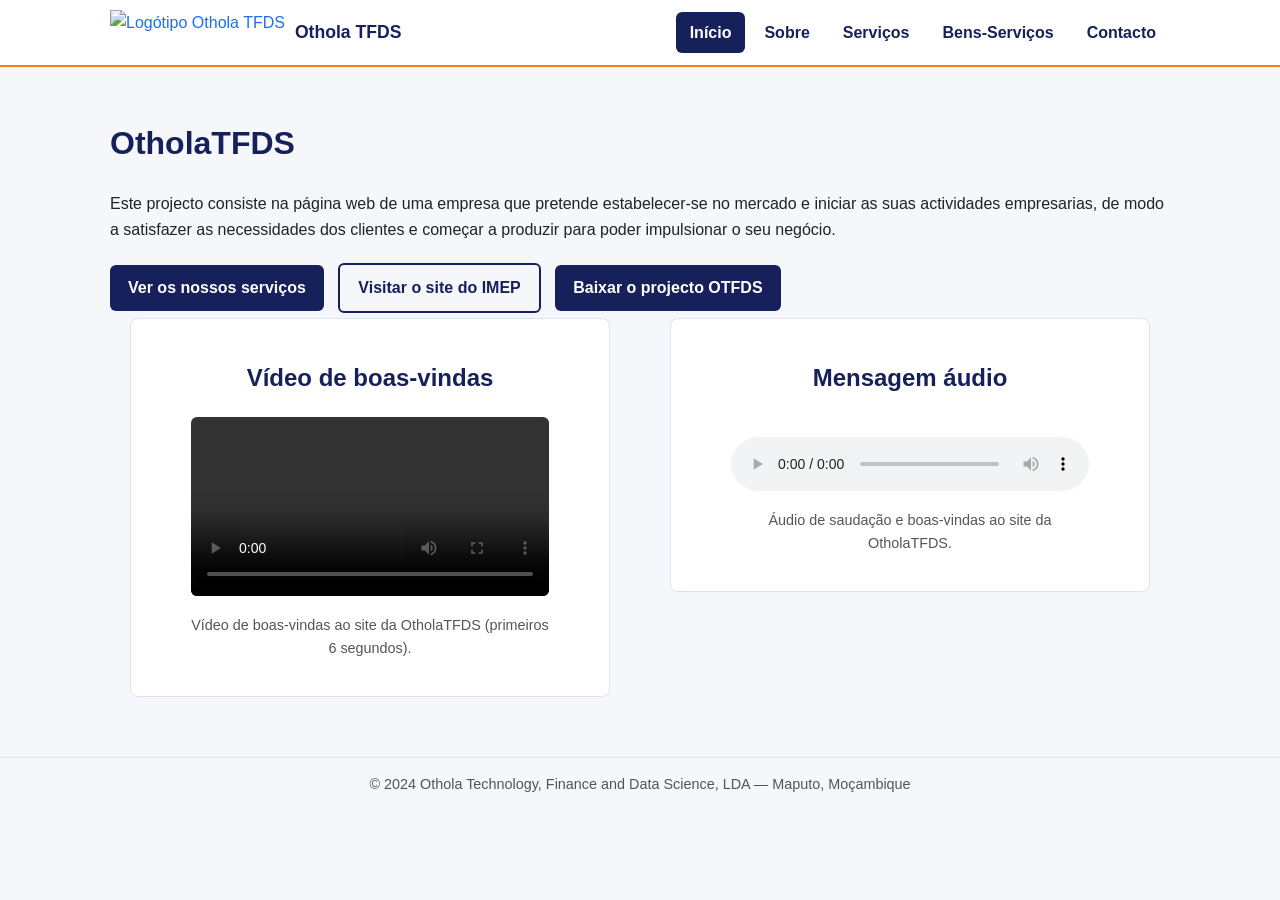
==== index.html @ 358e9189 "Add files via upload" ====
<!DOCTYPE html>
<html lang="pt-pt">
<head>
    <meta charset="UTF-8">
    <meta name="viewport" content="width=device-width, initial-scale=1.0">
    <title>OtholaTFDS</title>
    <link rel="stylesheet" href="style.css">
</head>
<body>
    <header>
        <nav>
            <a class="logo" href="index.html" title="Othola TFDS — página inicial">
                <img src="assets/logotipo.jpg" alt="Logótipo Othola TFDS">
                <span>Othola TFDS</span>
            </a>
            <ul>
                <li><a href="index.html" class="btnmenu" title="Ir para a página inicial">Início</a></li>
                <li><a href="sobre.html" title="Saber mais sobre a Othola TFDS">Sobre</a></li>
                <li><a href="servicos.html" title="Conhecer os nossos serviços">Serviços</a></li>
                <li><a href="benservicos.html" title="Ver a lista de bens e serviços fornecidos">Bens-Serviços</a></li>
                <li><a href="contactos.html" title="Entrar em contacto connosco">Contacto</a></li>
            </ul>
        </nav>
    </header>

    <main>
        <h1>OtholaTFDS</h1>
        <p>Este projecto consiste na página web de uma empresa que pretende
            estabelecer-se no mercado e iniciar as suas actividades empresarias,
            de modo a satisfazer as necessidades dos clientes e começar a produzir
            para poder impulsionar o seu negócio.</p>

        <a class="botao botao-cheio" href="servicos.html">Ver os nossos serviços</a>
        <a class="botao botao-contorno" href="https://www.apolitecnica.ac.mz/imep/" target="_blank" rel="noopener noreferrer">Visitar o site do IMEP</a>
        <a class="botao botao-cheio" href="Sobre OTFDS.docx" download="OTFDS.docx">Baixar o projecto OTFDS</a>

        <div class="media-grelha">
            <div class="caixa">
                <h2>Vídeo de boas-vindas</h2>
                <figure>
                <video id="video-boas-vindas" controls>
                    <source src="assets/welcome.mp4#t=0,6" type="video/mp4">
                    O seu navegador não suporta a reprodução deste vídeo.
                </video>
                <figcaption>Vídeo de boas-vindas ao site da OtholaTFDS (primeiros 6 segundos).</figcaption>
                </figure>
            </div>

            <div class="caixa">
                <h2>Mensagem áudio</h2>
                <figure>
                <audio controls>
                    <source src="assets/Otfds.m4a" type="audio/mp4">
                    O seu navegador não suporta a reprodução deste áudio.
                </audio>
                <figcaption>Áudio de saudação e boas-vindas ao site da OtholaTFDS.</figcaption>
                </figure>
            </div>
        </div>
    </main>

    <script>
        // Limita a reprodução do vídeo de boas-vindas aos primeiros 6 segundos
        const videoBoasVindas = document.getElementById('video-boas-vindas');
        if (videoBoasVindas) {
            videoBoasVindas.addEventListener('timeupdate', () => {
                if (videoBoasVindas.currentTime >= 6) {
                    videoBoasVindas.pause();
                    videoBoasVindas.currentTime = 6;
                }
            });
        }
    </script>

    <footer>
        © 2024 Othola Technology, Finance and Data Science, LDA — Maputo, Moçambique
    </footer>
</body>
</html>
---- style.css ----
:root {
  --azul-escuro: #16215C;
  --azul: #1F6FEB;
  --laranja: #E8871E;
  --cinza-claro: #F5F7FB;
  --cinza-linha: #DDE2EE;
  --texto: #222222;
  --branco: #FFFFFF;
}

* {
  box-sizing: border-box;
}

body {
  margin: 0;
  font-family: Arial, Helvetica, sans-serif;
  color: var(--texto);
  background-color: var(--cinza-claro);
  line-height: 1.6;
}

img {
  max-width: 100%;
}

h1, h2, h3 {
  color: var(--azul-escuro);
}

a {
  color: var(--azul);
}


header {
  position: sticky;
  top: 0;
  z-index: 1000;
  background-color: var(--branco);
  border-bottom: 2px solid var(--laranja);
}

nav {
  display: flex;
  align-items: center;
  justify-content: space-between;
  flex-wrap: wrap;
  max-width: 1100px;
  margin: 0 auto;
  padding: 10px 20px;
}

.logo {
  display: flex;
  align-items: center;
  gap: 10px;
  text-decoration: none;
}

.logo img {
  height: 45px;
}

.logo span {
  font-weight: bold;
  color: var(--azul-escuro);
  font-size: 1.1rem;
}

nav ul {
  list-style: none;
  display: flex;
  flex-direction: row;
  gap: 5px;
  margin: 0;
  padding: 0;
}

nav ul li a {
  display: block;
  padding: 8px 14px;
  text-decoration: none;
  color: var(--azul-escuro);
  font-weight: bold;
  border-radius: 6px;
}

nav ul li a:hover {
  background-color: var(--azul-escuro);
  color: var(--branco);
}

nav a.btnmenu{
  background-color: var(--azul-escuro);
  color:var(--branco) ;
  font-weight: bold;
}

main {
  max-width: 1100px;
  margin: 0 auto;
  padding: 30px 20px 60px;
}

.caixa {
  background-color: var(--branco);
  border: 1px solid var(--cinza-linha);
  border-radius: 8px;
  padding: 20px;
  margin-bottom: 20px;
}

.botao {
  display: inline-block;
  padding: 10px 18px;
  border-radius: 6px;
  text-decoration: none;
  font-weight: bold;
  margin: 5px 10px 5px 0;
}

.botao-cheio {
  background-color: var(--azul-escuro);
  color: var(--branco);
}

.botao-contorno {
  background-color: transparent;
  border: 2px solid var(--azul-escuro);
  color: var(--azul-escuro);
}


video, audio {
  width: 100%;
}

/* ---------------- VÍDEO E ÁUDIO ---------------- */

.media-grelha {
  display: flex;
  flex-wrap: wrap;
  gap: 20px;
  align-items: flex-start;
}

.media-grelha .caixa {
  flex: 1 1 380px;
  max-width: 480px;
  margin: 0 auto;
  text-align: center;
}

.media-grelha video {
  border-radius: 6px;
}

.media-grelha audio {
  max-width: 400px;
  margin: 20px auto 0;
}

.media-grelha figcaption {
  margin-top: 10px;
  font-size: 0.9rem;
  color: #555;
}


.grelha-servicos {
  position: relative;
  z-index: 1;
  width: 100%;
  max-width: 700px;
  margin: 40px auto;
  border-radius: 12px;
  overflow: hidden;
  box-shadow: 0 4px 15px rgba(0, 0, 0, 0.15);
  background-color: var(--branco);
}

.servico {
  display: flex;
  overflow-x: auto;
  scroll-snap-type: x mandatory;
  scroll-behavior: smooth;
  -webkit-overflow-scrolling: touch;
  scrollbar-width: none;
}

.servico::-webkit-scrollbar {
  display: none;
}

/* caixa que guarda a imagem e o texto sobreposto */
.servico-imagem {
  position: relative;
  flex: 0 0 100%;
  width: 100%;
  scroll-snap-align: start;
  scroll-margin-inline-start: 0;
}

.servico-imagem img {
  width: 100%;
  height: 380px;
  object-fit: cover;
  object-position: center;
  display: block;
}

/* texto colocado por cima da imagem */
.servico-titulo {
  position: absolute;
  bottom: 0;
  left: 0;
  right: 0;
  background: linear-gradient(to top, rgba(22, 33, 92, 0.9), rgba(22, 33, 92, 0.55) 70%, transparent);
  color: var(--branco);
  padding: 16px 18px 10px;
  margin: 0;
}

.servico ul {
  padding: 0 0 0 20px;
  margin: 6px 0 0;
}

.servico h2 {
  color: var(--branco);
  margin: 0;
  font-size: 1.2rem;
}

/* setas de navegação do carrossel */
.seta {
  position: absolute;
  top: 45%;
  transform: translateY(-50%);
  width: 36px;
  height: 36px;
  display: flex;
  align-items: center;
  justify-content: center;
  border-radius: 50%;
  background-color: rgba(22, 33, 92, 0.55);
  color: var(--branco);
  text-decoration: none;
  font-size: 1rem;
  transition: background-color 0.2s ease;
}

.seta:hover {
  background-color: var(--laranja);
}

.seta-esq {
  left: 12px;
}

.seta-dir {
  right: 12px;
}

/* pontos de navegação do carrossel */
.carousel-dots {
  display: flex;
  justify-content: center;
  gap: 10px;
  padding: 14px 0;
  background-color: var(--branco);
}

.carousel-dots a {
  width: 10px;
  height: 10px;
  border-radius: 50%;
  background-color: var(--cinza-linha);
  text-indent: -9999px;
  overflow: hidden;
  display: block;
  transition: background-color 0.2s ease;
}

.carousel-dots a:hover,
.carousel-dots a:focus {
  background-color: var(--laranja);
}

/* ---------------- TABELA ---------------- */

table {
  width: 100%;
  border-collapse: collapse;
  background-color: var(--branco);
}

th, td {
  border: 1px solid var(--cinza-linha);
  padding: 10px;
  text-align: left;
}

th {
  background-color: var(--azul-escuro);
  color: var(--branco);
}

/* ---------------- CONTACTOS ---------------- */

.contactos-grelha {
  display: flex;
  flex-wrap: wrap;
  gap: 20px;
}

.contactos-grelha .caixa {
  flex: 1 1 220px;
  border-left: 4px solid var(--laranja);
}

.form-contacto {
  display: flex;
  flex-direction: column;
  gap: 16px;
  max-width: 600px;
}

.campo {
  display: flex;
  flex-direction: column;
  gap: 6px;
}

.campo label {
  font-weight: bold;
  color: var(--azul-escuro);
}

.campo input,
.campo textarea {
  padding: 10px 12px;
  border: 1px solid var(--cinza-linha);
  border-radius: 6px;
  font-family: inherit;
  font-size: 1rem;
  color: var(--texto);
  background-color: var(--cinza-claro);
}

.campo input:focus,
.campo textarea:focus {
  outline: none;
  border-color: var(--azul);
  box-shadow: 0 0 0 2px rgba(31, 111, 235, 0.25);
}

.campo textarea {
  resize: vertical;
}

.form-contacto button {
  align-self: flex-start;
  border: none;
  cursor: pointer;
}

/* ---------------- SOBRE ---------------- */

.lista-cidades {
  list-style: none;
  display: flex;
  flex-wrap: wrap;
  gap: 10px;
  padding: 0;
}

.lista-cidades li {
  background-color: var(--cinza-claro);
  border: 1px solid var(--cinza-linha);
  padding: 6px 14px;
  border-radius: 20px;
}

/* ---------------- RODAPÉ ---------------- */

footer {
  text-align: center;
  padding: 15px;
  color: #555;
  font-size: 0.9rem;
  border-top: 1px solid var(--cinza-linha);
}

/* ---------------- RESPONSIVIDADE ---------------- */

@media (max-width: 700px) {
  nav {
    flex-direction: column;
    align-items: flex-start;
  }
}
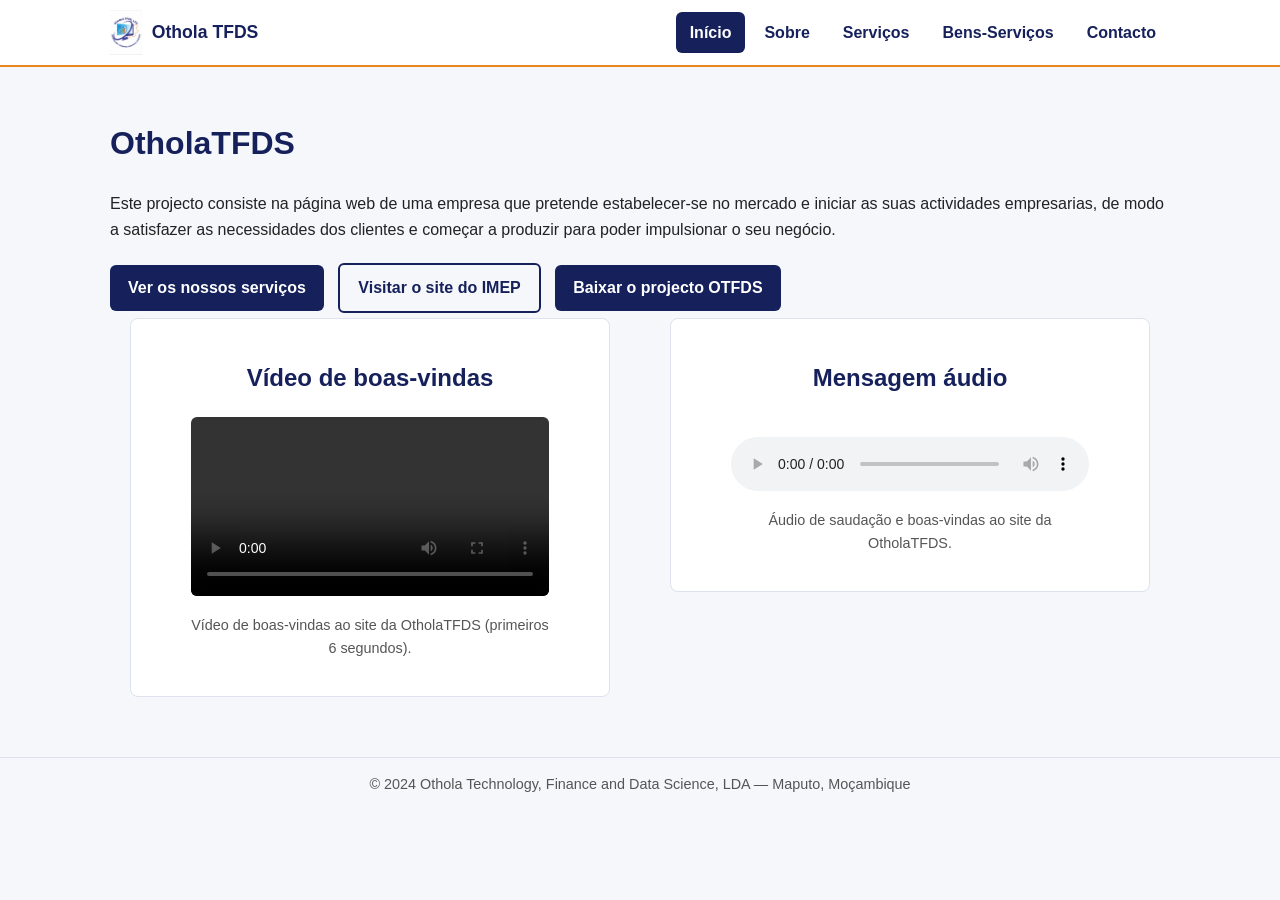
==== commit eba1134a: "Add files via upload" ====
--- a/index.html
+++ b/index.html
@@ -10,7 +10,7 @@
     <header>
         <nav>
             <a class="logo" href="index.html" title="Othola TFDS — página inicial">
-                <img src="assets/logotipo.jpg" alt="Logótipo Othola TFDS">
+                <img src="logotipo.jpg" alt="Logótipo Othola TFDS">
                 <span>Othola TFDS</span>
             </a>
             <ul>
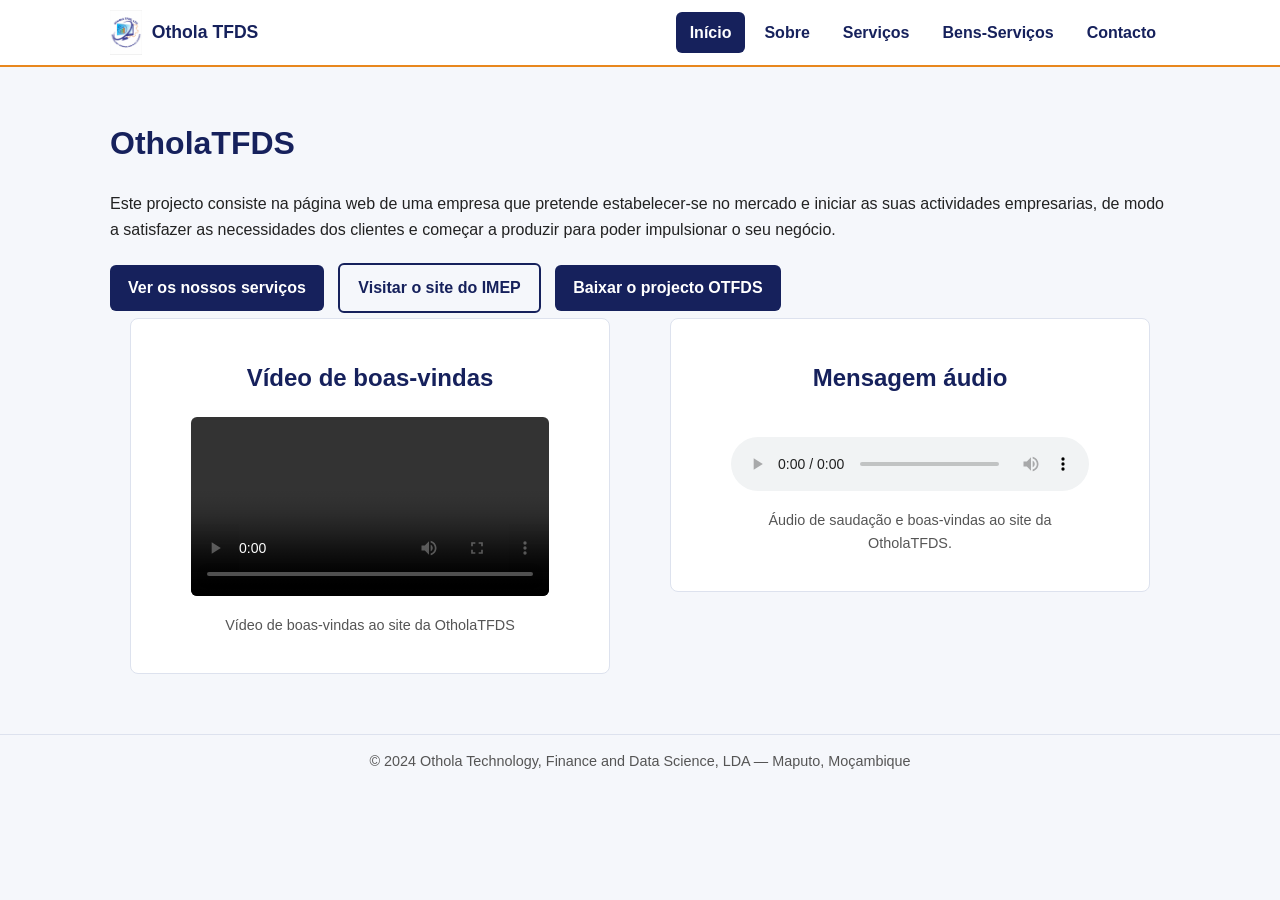
==== commit b9224acf: "Add files via upload" ====
--- a/index.html
+++ b/index.html
@@ -39,10 +39,10 @@
                 <h2>Vídeo de boas-vindas</h2>
                 <figure>
                 <video id="video-boas-vindas" controls>
-                    <source src="assets/welcome.mp4#t=0,6" type="video/mp4">
+                    <source src="welcome.mp4#t=0,6s" type="video/mp4">
                     O seu navegador não suporta a reprodução deste vídeo.
                 </video>
-                <figcaption>Vídeo de boas-vindas ao site da OtholaTFDS (primeiros 6 segundos).</figcaption>
+                <figcaption>Vídeo de boas-vindas ao site da OtholaTFDS </figcaption>
                 </figure>
             </div>
 
@@ -50,7 +50,7 @@
                 <h2>Mensagem áudio</h2>
                 <figure>
                 <audio controls>
-                    <source src="assets/Otfds.m4a" type="audio/mp4">
+                    <source src="Otfds.m4a" type="audio/mp4">
                     O seu navegador não suporta a reprodução deste áudio.
                 </audio>
                 <figcaption>Áudio de saudação e boas-vindas ao site da OtholaTFDS.</figcaption>
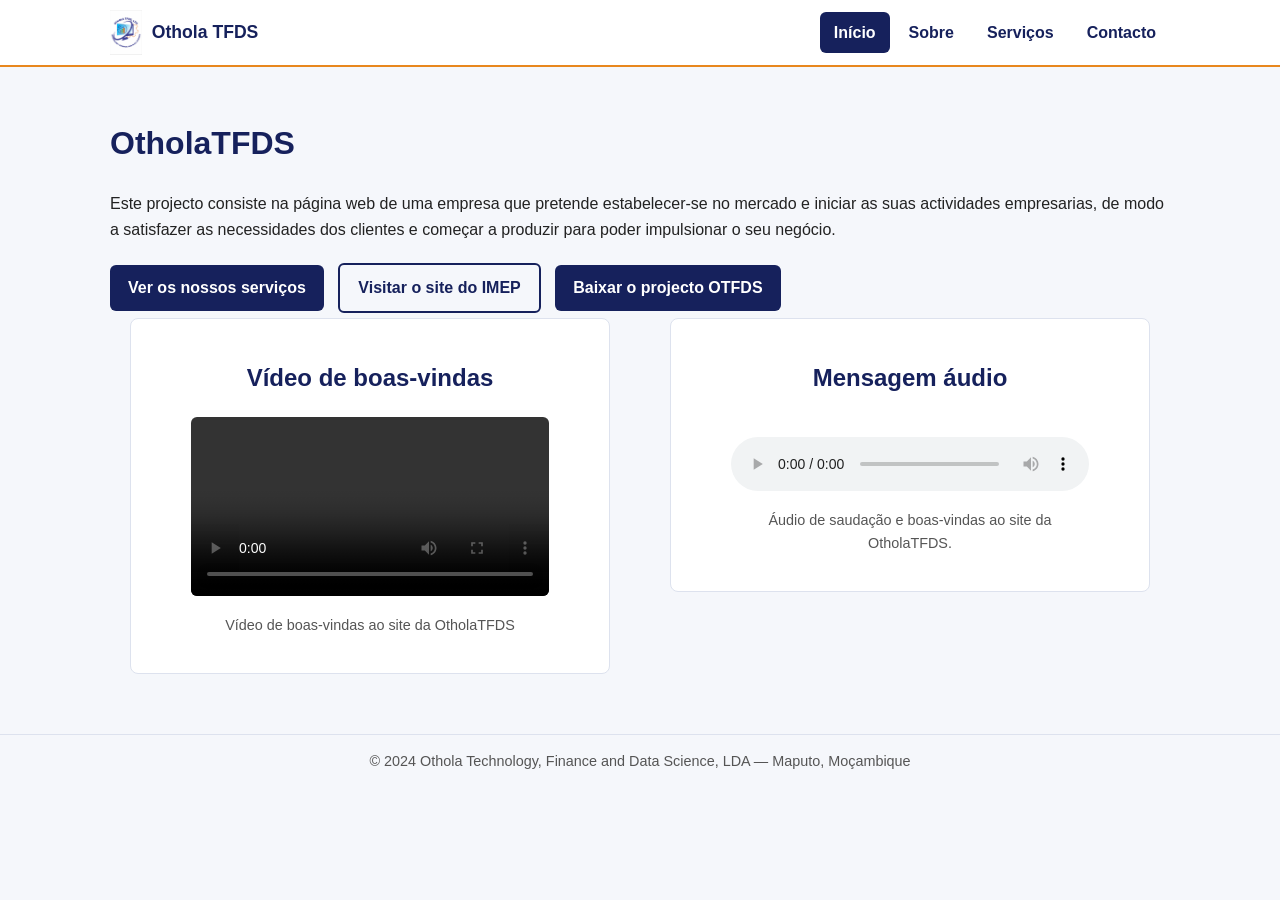
==== commit 5bd1dd07: "Add files via upload" ====
--- a/index.html
+++ b/index.html
@@ -17,7 +17,6 @@
                 <li><a href="index.html" class="btnmenu" title="Ir para a página inicial">Início</a></li>
                 <li><a href="sobre.html" title="Saber mais sobre a Othola TFDS">Sobre</a></li>
                 <li><a href="servicos.html" title="Conhecer os nossos serviços">Serviços</a></li>
-                <li><a href="benservicos.html" title="Ver a lista de bens e serviços fornecidos">Bens-Serviços</a></li>
                 <li><a href="contactos.html" title="Entrar em contacto connosco">Contacto</a></li>
             </ul>
         </nav>
--- a/style.css
+++ b/style.css
@@ -73,6 +73,7 @@
   list-style: none;
   display: flex;
   flex-direction: row;
+  flex-wrap: wrap;
   gap: 5px;
   margin: 0;
   padding: 0;
@@ -401,4 +402,19 @@
     flex-direction: column;
     align-items: flex-start;
   }
-}
+
+  nav ul {
+    width: 100%;
+    gap: 4px;
+  }
+
+  nav ul li {
+    flex: 1 1 auto;
+  }
+
+  nav ul li a {
+    padding: 8px 10px;
+    font-size: 0.9rem;
+    text-align: center;
+  }
+}
